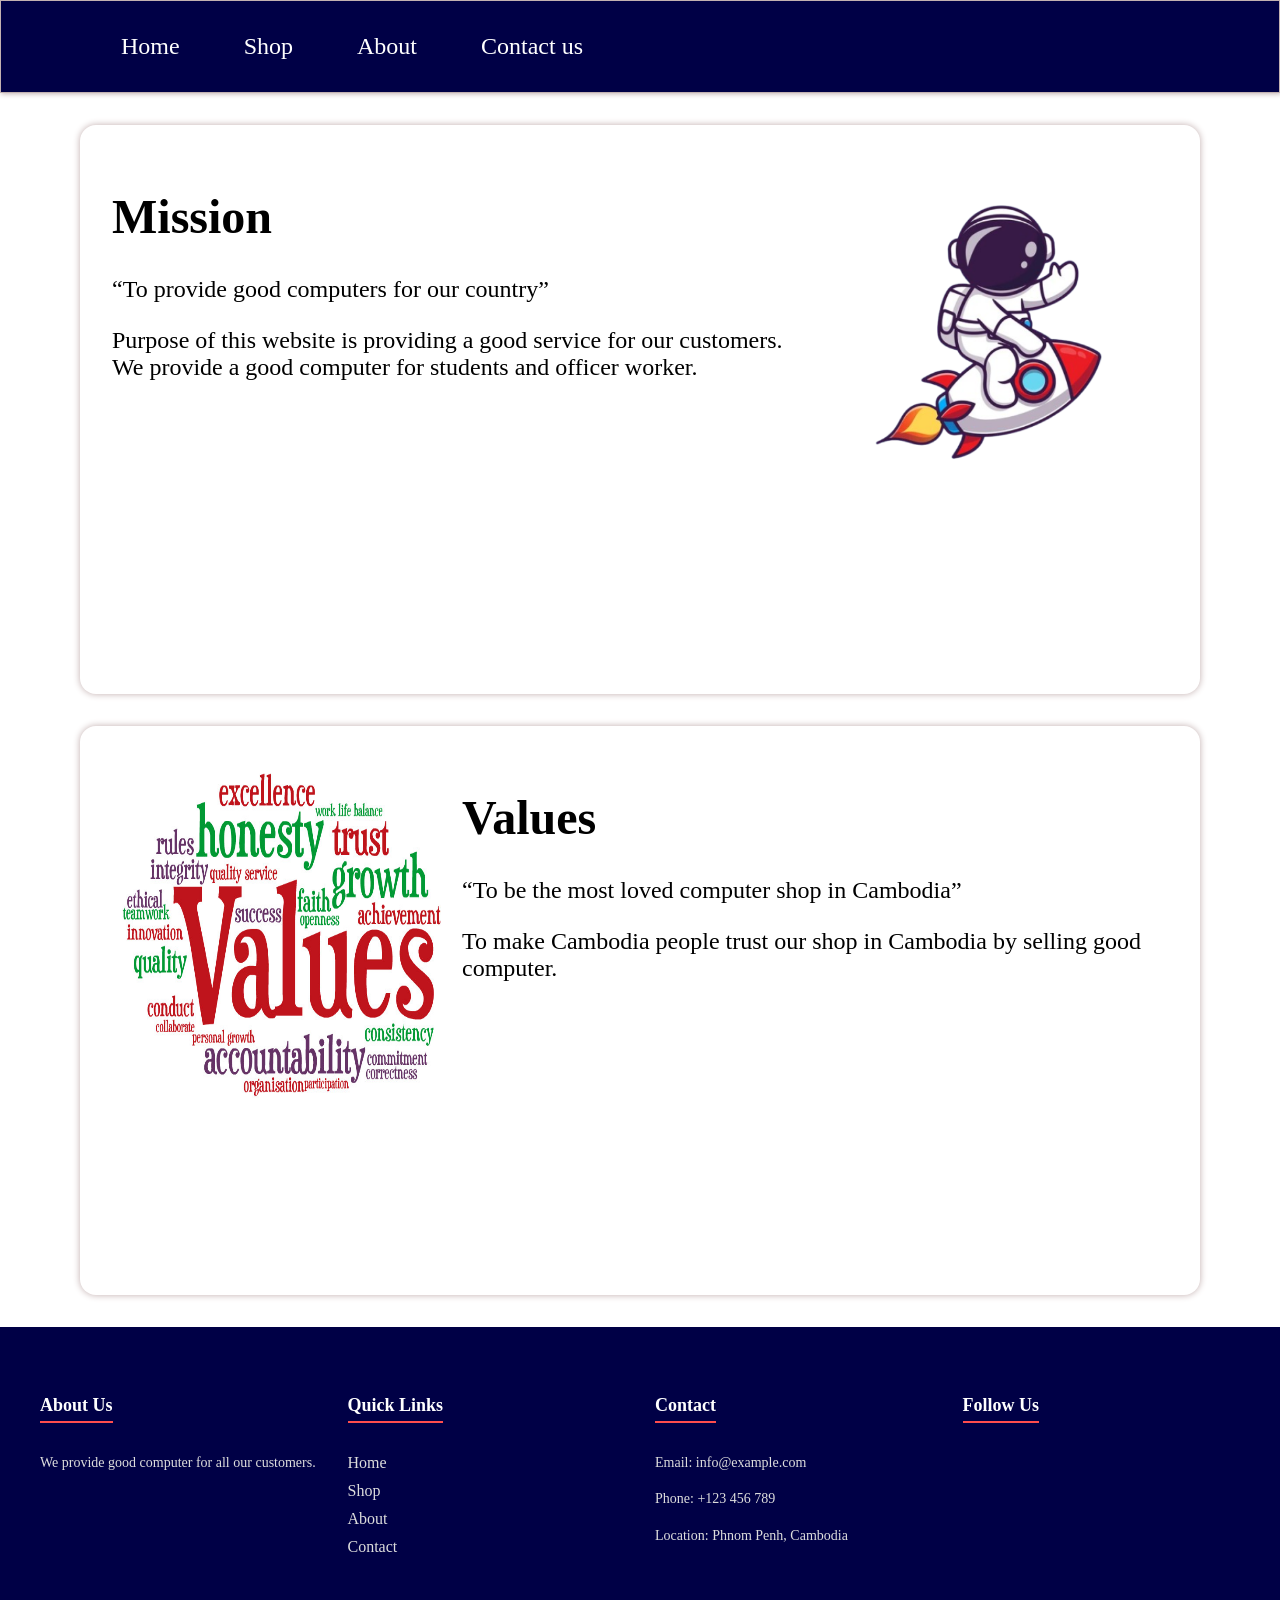
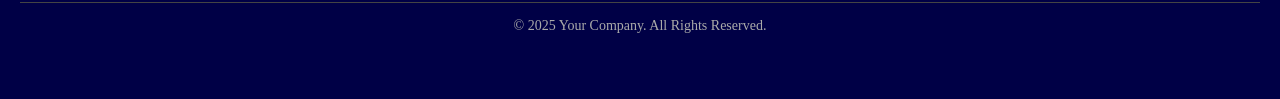
==== pages/about.html @ 76c00406 "add" ====
<!DOCTYPE html>
<html lang="en">

<head>
    <meta charset="UTF-8">
    <meta name="viewport" content="width=device-width, initial-scale=1.0">
    <title>Document</title>
    <link rel="stylesheet" href="../scss/main.css">
</head>

<body>
    <nav>
        <!-- <img src="./img/nav/tech-computer-logo-template_23-2149199401.jpg" alt=""> -->
        <ul>
            <li><a href="../index.html">Home</a></li>
            <li><a href="./shop.html">Shop</a></li>
            <li><a href="#">About</a></li>
            <li><a href="./contact.html">Contact us</a></li>
        </ul>
    </nav>
    <div class="about-section">
        <div class="mission">
            <div class="text">
                <h1>Mission</h1>
                <q>To provide good computers for our country</q>
                <p>Purpose of this website is providing a good service for our customers. <br> We provide a good
                    computer for students and officer worker.
                </p>
            </div>
            <img src="../img/about/download.png" alt="">
        </div>
        <div class="value">
            <img src="../img/about/1520163147009.jpg" alt="">
            <div class="text">
                <h1>Values</h1>
                <q>To be the most loved computer shop in Cambodia</q>
                <p>To make Cambodia people trust our shop in Cambodia by selling good computer.
                </p>
            </div>
        </div>
    </div>
    <footer>
        <div class="footer-container">
            <div class="footer-about">
                <h3>About Us</h3>
                <p>We provide good computer for all our customers.</p>
            </div>
            <div class="footer-links">
                <h3>Quick Links</h3>
                <ul>
                    <li><a href="#">Home</a></li>
                    <li><a href="#">Shop</a></li>
                    <li><a href="#">About</a></li>
                    <li><a href="#">Contact</a></li>
                </ul>
            </div>
            <div class="footer-contact">
                <h3>Contact</h3>
                <p>Email: info@example.com</p>
                <p>Phone: +123 456 789</p>
                <p>Location: Phnom Penh, Cambodia</p>
            </div>
            <div class="footer-social">
                <h3>Follow Us</h3>
                <div class="social-icons">
                    <a href="#"><i class="fab fa-facebook-f"></i></a>
                    <a href="#"><i class="fab fa-twitter"></i></a>
                    <a href="#"><i class="fab fa-instagram"></i></a>
                    <a href="#"><i class="fab fa-linkedin-in"></i></a>
                </div>
            </div>
        </div>
        <div class="footer-bottom">
            &copy; 2025 Your Company. All Rights Reserved.
        </div>
    </footer>
</body>

</html>
---- scss/main.css ----
nav {
  background-color: #000046;
  box-shadow: 1px 1px 5px 0px rgb(194, 177, 177);
  border: 1px solid rgb(194, 177, 177);
  display: flex;
  padding: 1em 5em;
  justify-content: space-between;
}
nav img {
  width: 75px;
}
nav ul {
  display: flex;
  gap: 64px;
}
nav a {
  color: white;
  text-decoration: none;
  font-size: 24px;
}
nav li {
  list-style: none;
}
nav li:hover {
  transform: scale(1.5);
  transition: 0.5s;
}

main .container {
  display: flex;
  padding: 5em 5em;
}
main .container h1 {
  font-size: 4em;
  color: #000046;
}
main .container img {
  width: 650px;
}
main .container .text-header p {
  font-size: 2em;
  padding-left: 3em;
}
main .container .btn {
  width: 100px;
  height: 50px;
  font-size: 1em;
  font-weight: bold;
  border-radius: 16px;
  color: #000046;
  margin-left: 1em;
  border: 1px solid black;
}

nav {
  background-color: #000046;
  box-shadow: 1px 1px 5px 0px rgb(194, 177, 177);
  border: 1px solid rgb(194, 177, 177);
  display: flex;
  padding: 1em 5em;
  justify-content: space-between;
}
nav img {
  width: 75px;
}
nav ul {
  display: flex;
  gap: 64px;
}
nav a {
  color: white;
  text-decoration: none;
  font-size: 24px;
}
nav li {
  list-style: none;
}
nav li:hover {
  transform: scale(1.5);
  transition: 0.5s;
}

.shop-section {
  display: grid;
  padding: 2em 5em;
  gap: 24px;
}
.shop-section .input {
  width: 800px;
}
.shop-section .search-container {
  border-radius: 8px;
  padding-left: 1em;
  height: 40px;
  box-shadow: 1px 1px 5px 0px rgb(129, 127, 127);
  border: none;
  width: 300px;
}
.shop-section select {
  padding: 2em;
  border: none;
}
.shop-section h1 {
  font-size: 4em;
  color: #000046;
}
.shop-section .cards {
  display: flex;
  gap: 24px;
  flex-wrap: wrap;
  justify-content: center;
}
.shop-section .cards .card {
  box-shadow: 1px 1px 10px 0px rgb(194, 177, 177);
  border-radius: 8px;
  width: 437px;
  height: 600px;
  display: grid;
  grid-template-rows: 1fr 2fr;
  animation: anime;
  animation-duration: 3s;
  animation-timeline: view();
  animation-range: entry 0% cover 40%;
}
.shop-section .cards .card .infor {
  padding: 1em;
}
.shop-section .cards .card img {
  width: 437px;
  height: 300px;
  border-radius: 8px;
}
.shop-section .cards .card img:hover {
  transition: 1s;
  transform: scale(0.7);
}
.shop-section .cards .card .price {
  display: flex;
}
.shop-section .cards .card .price h2 {
  font-size: 1.5em;
}
.shop-section .cards .card .add {
  background-color: orange;
  padding: 0.5em;
  border: none;
  color: white;
  width: 100px;
  height: 30px;
  border-radius: 8px;
}
.shop-section .cards .card .add:hover {
  transform: translateY(-1em);
  transition: 0.5s;
}
.shop-section .cards .card .buy:hover {
  transform: translateY(-1em);
  transition: 0.5s;
}
.shop-section .cards .card .buy {
  background-color: white;
  padding: 0.5em;
  border: none;
  color: #000046;
  width: 100px;
  height: 30px;
  border-radius: 8px;
  border: 1px solid orange;
}
.shop-section .cards .checked {
  color: orange;
}

@keyframes anime {
  from {
    opacity: 0;
    transform: scale(0.5);
  }
  to {
    opacity: 1;
    transform: scale(1);
  }
}
.about-section {
  height: 130vh;
  padding: 2em 5em;
  display: grid;
  gap: 2em;
}
.about-section h1 {
  font-size: 3em;
}
.about-section p {
  font-size: 1.5em;
}
.about-section q {
  font-size: 1.5em;
}
.about-section .mission, .about-section .value {
  box-shadow: 0px 0px 7px 0px rgb(192, 173, 173);
  border-radius: 16px;
  padding: 2em;
  display: flex;
  justify-content: space-between;
}
.about-section .mission img, .about-section .value img {
  width: 350px;
  height: 350px;
}

.contact-container {
  background: #ffffff;
  border-radius: 20px;
  box-shadow: 0 10px 30px rgba(0, 0, 0, 0.1);
  animation: fadeIn 1.2s ease-in-out;
  display: grid;
  grid-template-columns: 1fr 1fr;
  gap: 40px;
  margin: 2em 5em;
  padding: 2em 5em;
}
.contact-container .map {
  margin-top: 20px;
  border-radius: 15px;
  overflow: hidden;
  height: 200px;
  width: 100%;
  box-shadow: 0 5px 15px rgba(0, 0, 0, 0.1);
}
.contact-container .contact-info h2,
.contact-container .contact-form h2 {
  font-size: 2rem;
  margin-bottom: 20px;
  color: #222;
  position: relative;
}
.contact-container .contact-info h2::after,
.contact-container .contact-form h2::after {
  content: "";
  display: block;
  width: 60px;
  height: 4px;
  background: linear-gradient(90deg, #4facfe, #00f2fe);
  border-radius: 2px;
  margin-top: 8px;
}
.contact-container .info-item {
  display: flex;
  align-items: center;
  gap: 15px;
  margin-bottom: 15px;
  font-size: 1rem;
  color: #555;
}
.contact-container .info-item span {
  font-size: 1.5rem;
  color: #4facfe;
}
.contact-container .socials {
  margin-top: 20px;
}
.contact-container .socials a {
  display: inline-block;
  margin-right: 12px;
  text-decoration: none;
  font-size: 1.2rem;
  color: #4facfe;
  border: 1px solid #4facfe;
  padding: 8px 12px;
  border-radius: 50%;
  transition: 0.3s ease;
}
.contact-container .socials a:hover {
  background: linear-gradient(135deg, #4facfe, #00f2fe);
  color: #fff;
  transform: scale(1.1);
  box-shadow: 0 5px 15px rgba(79, 172, 254, 0.3);
}
.contact-container .contact-form form {
  display: flex;
  flex-direction: column;
  gap: 18px;
}
.contact-container .contact-form input,
.contact-container .contact-form textarea {
  padding: 14px 16px;
  border: none;
  border-radius: 12px;
  outline: none;
  font-size: 1rem;
  background: #f7f9fc;
  color: #333;
  transition: 0.3s ease;
  border: 1px solid #ddd;
}
.contact-container .contact-form input:focus,
.contact-container .contact-form textarea:focus {
  border-color: #4facfe;
  box-shadow: 0 0 10px rgba(79, 172, 254, 0.3);
  background: #fff;
}
.contact-container .contact-form textarea {
  resize: none;
  min-height: 130px;
}
.contact-container .contact-form button {
  background: linear-gradient(135deg, #4facfe, #00f2fe);
  border: none;
  padding: 14px;
  border-radius: 12px;
  font-size: 1.1rem;
  font-weight: 600;
  color: #fff;
  cursor: pointer;
  transition: 0.3s ease;
  text-transform: uppercase;
  letter-spacing: 1px;
}
.contact-container .contact-form button:hover {
  transform: translateY(-3px) scale(1.03);
  box-shadow: 0 8px 20px rgba(79, 172, 254, 0.4);
}

footer {
  background-color: #000046;
  color: #fff;
  padding: 50px 20px;
}

.footer-container {
  display: grid;
  grid-template-columns: repeat(auto-fit, minmax(200px, 1fr));
  gap: 30px;
  max-width: 1200px;
  margin: auto;
}

.footer-container h3 {
  margin-bottom: 15px;
  font-size: 18px;
  border-bottom: 2px solid #ff4d4d;
  display: inline-block;
  padding-bottom: 5px;
}

.footer-container p {
  line-height: 1.6;
  font-size: 14px;
  color: #ddd;
}

.footer-links ul {
  list-style: none;
  padding: 0;
}

.footer-links ul li {
  margin-bottom: 10px;
}

.footer-links ul li a {
  color: #ddd;
  text-decoration: none;
  transition: 0.3s;
}

.footer-links ul li a:hover {
  color: #ff4d4d;
}

.social-icons a {
  display: inline-block;
  margin-right: 10px;
  font-size: 20px;
  color: #ddd;
  transition: 0.3s;
}

.social-icons a:hover {
  color: #ff4d4d;
}

.footer-bottom {
  text-align: center;
  padding: 15px;
  margin-top: 30px;
  border-top: 1px solid #444;
  font-size: 14px;
  color: #aaa;
}

body {
  padding: 0;
  margin: 0;
}
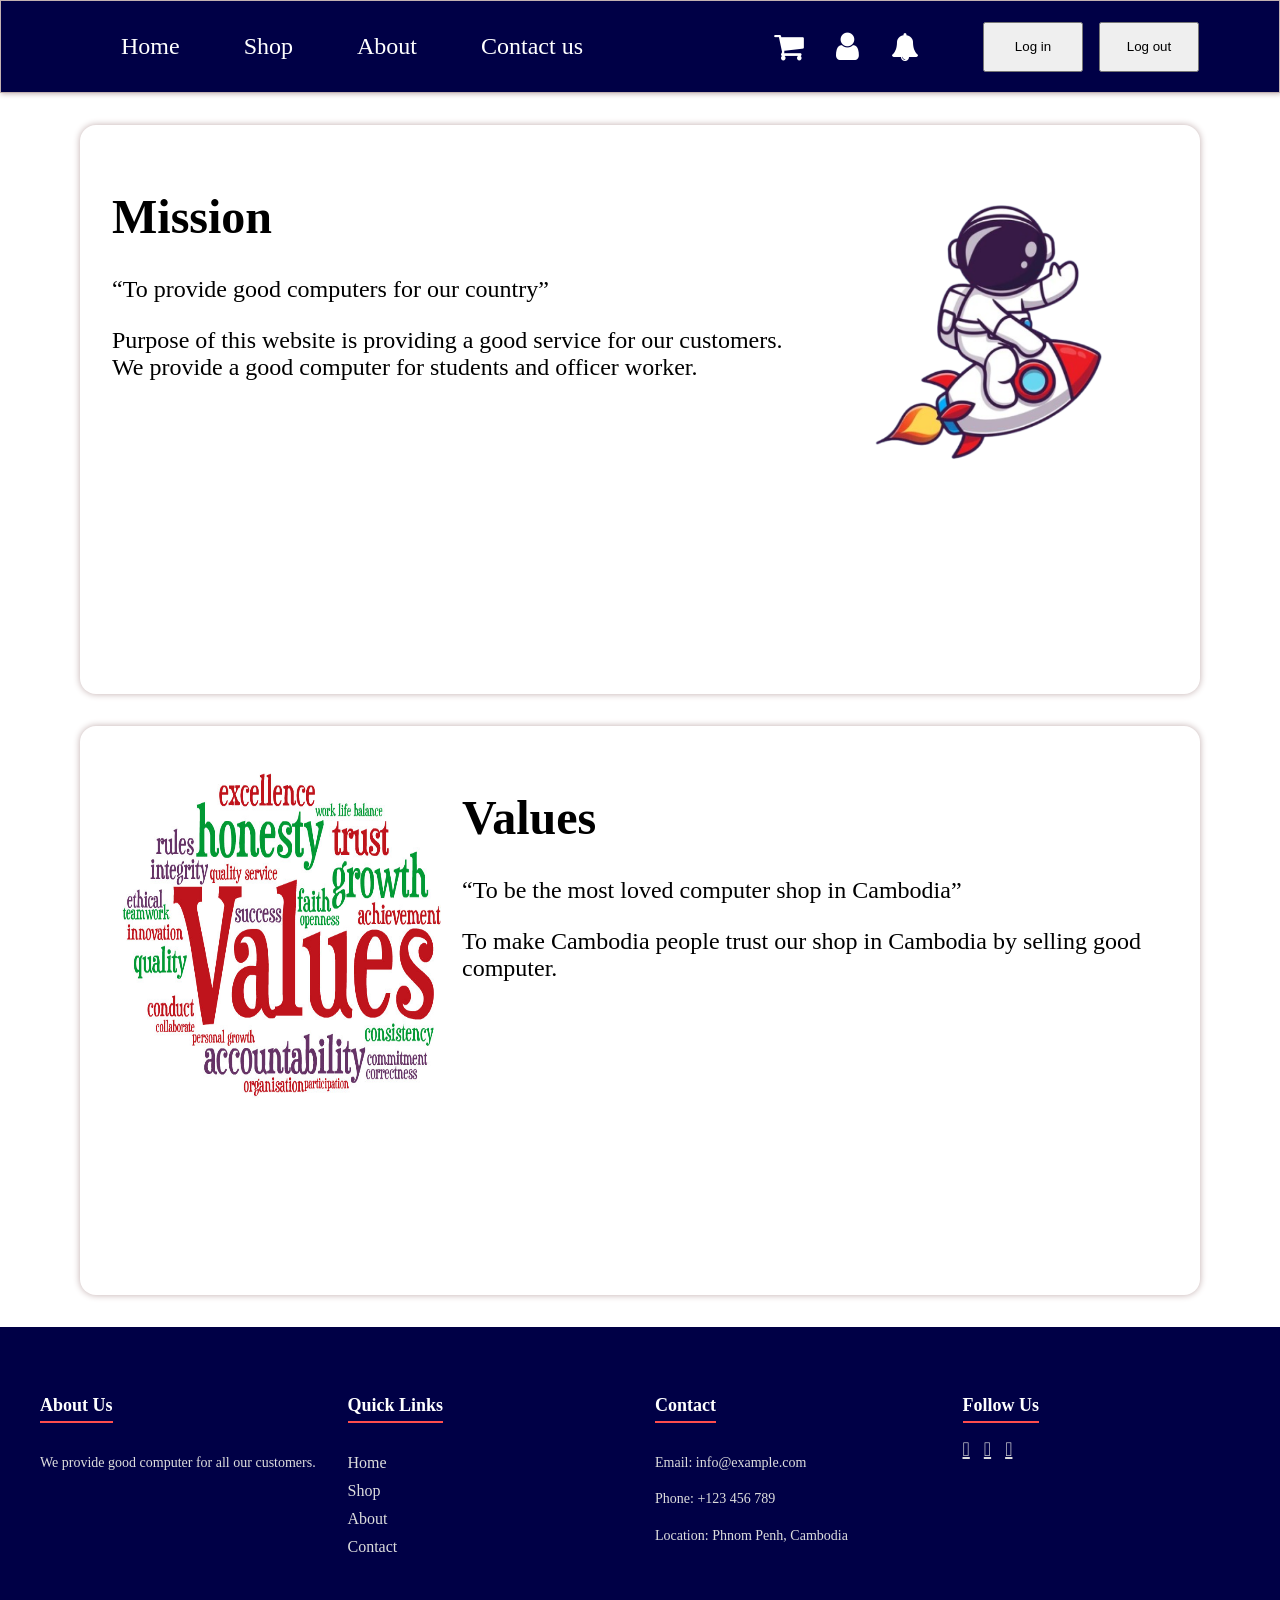
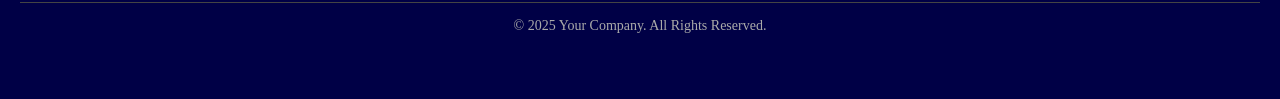
==== commit 78f84dfb: "add more" ====
--- a/pages/about.html
+++ b/pages/about.html
@@ -6,6 +6,7 @@
     <meta name="viewport" content="width=device-width, initial-scale=1.0">
     <title>Document</title>
     <link rel="stylesheet" href="../scss/main.css">
+    <link rel="stylesheet" href="https://cdnjs.cloudflare.com/ajax/libs/font-awesome/4.7.0/css/font-awesome.min.css">
 </head>
 
 <body>
@@ -17,6 +18,17 @@
             <li><a href="#">About</a></li>
             <li><a href="./contact.html">Contact us</a></li>
         </ul>
+         <div class="nav-righ">
+            <div class="user">
+                <i class="fa fa-shopping-cart" style="font-size:32px;color:white"></i>
+                <i class="fa fa-user" style="font-size:32px;color:white"></i>
+                <i class="fa fa-bell" style="font-size:28px; color: white;"></i>
+            </div>
+            <div class="log">
+                <button class="login">Log in</button>
+                <button class="logout">Log out</button>
+            </div>
+        </div>
     </nav>
     <div class="about-section">
         <div class="mission">
--- a/scss/main.css
+++ b/scss/main.css
@@ -5,6 +5,24 @@
   display: flex;
   padding: 1em 5em;
   justify-content: space-between;
+}
+nav .nav-righ {
+  display: flex;
+  gap: 64px;
+  align-items: center;
+}
+nav .log {
+  display: flex;
+  gap: 16px;
+}
+nav .user {
+  display: flex;
+  gap: 32px;
+  align-items: center;
+}
+nav .login, nav .logout {
+  width: 100px;
+  height: 50px;
 }
 nav img {
   width: 75px;
@@ -59,6 +77,24 @@
   display: flex;
   padding: 1em 5em;
   justify-content: space-between;
+}
+nav .nav-righ {
+  display: flex;
+  gap: 64px;
+  align-items: center;
+}
+nav .log {
+  display: flex;
+  gap: 16px;
+}
+nav .user {
+  display: flex;
+  gap: 32px;
+  align-items: center;
+}
+nav .login, nav .logout {
+  width: 100px;
+  height: 50px;
 }
 nav img {
   width: 75px;
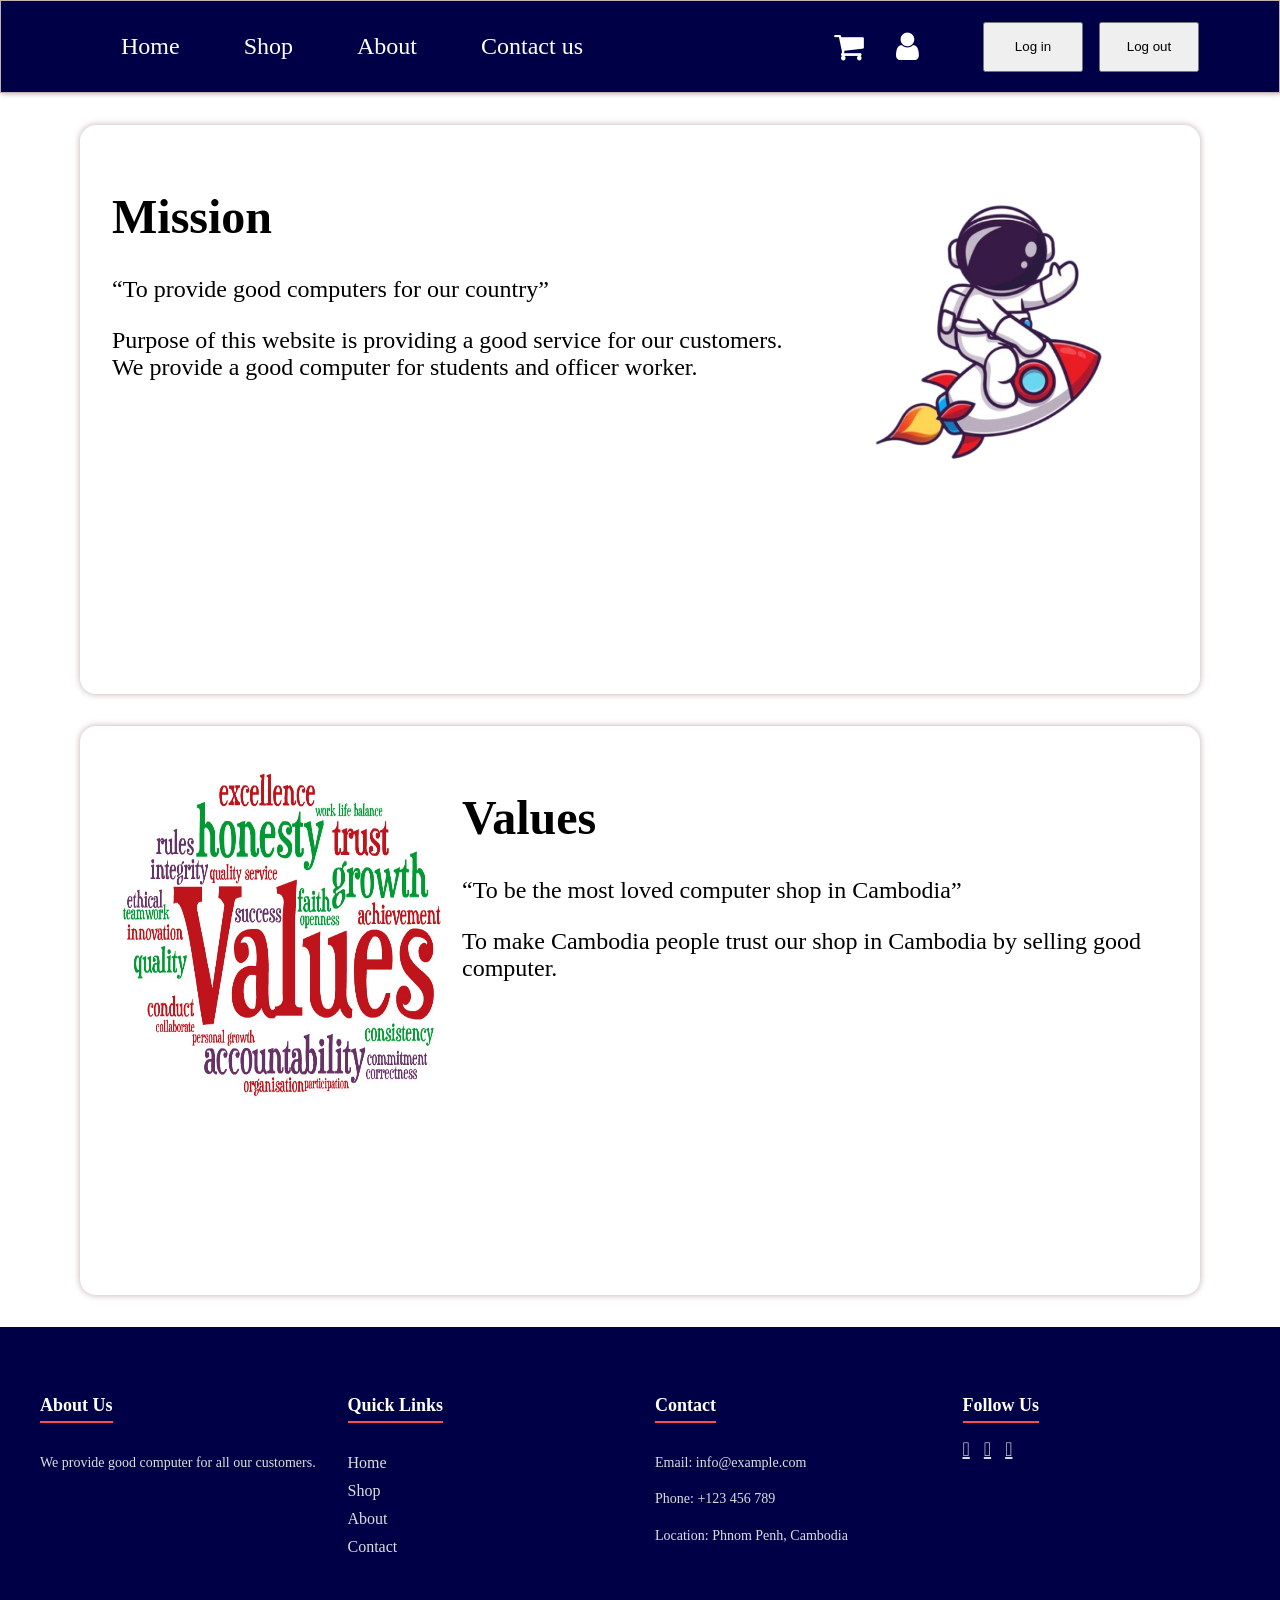
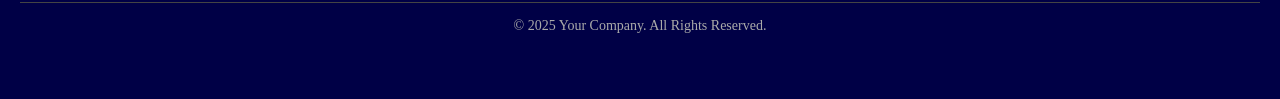
==== commit f63db82e: "add" ====
--- a/pages/about.html
+++ b/pages/about.html
@@ -22,7 +22,6 @@
             <div class="user">
                 <i class="fa fa-shopping-cart" style="font-size:32px;color:white"></i>
                 <i class="fa fa-user" style="font-size:32px;color:white"></i>
-                <i class="fa fa-bell" style="font-size:28px; color: white;"></i>
             </div>
             <div class="log">
                 <button class="login">Log in</button>
--- a/scss/main.css
+++ b/scss/main.css
@@ -70,6 +70,41 @@
   border: 1px solid black;
 }
 
+@media (max-width: 480px) {
+  body {
+    padding: 0;
+  }
+  .home-section {
+    display: flex;
+    flex-direction: column;
+  }
+  .container {
+    display: flex;
+    flex-direction: column;
+  }
+  .container img {
+    display: none;
+  }
+  nav {
+    width: 100%;
+    display: flex;
+    flex-direction: column;
+    gap: 4px;
+    justify-content: flex-start;
+    padding: 0em 0em;
+  }
+  nav ul, nav li a {
+    display: none;
+  }
+  nav li {
+    display: none;
+  }
+  nav select {
+    display: inline;
+    width: 80px;
+    height: 30px;
+  }
+}
 nav {
   background-color: #000046;
   box-shadow: 1px 1px 5px 0px rgb(194, 177, 177);
@@ -425,6 +460,134 @@
   color: #aaa;
 }
 
+.login-container {
+  background: #fff;
+  padding: 4em;
+  border-radius: 12px;
+  box-shadow: 0 8px 20px rgba(0, 0, 0, 0.2);
+  width: 320px;
+  text-align: center;
+}
+
+.login-container h2 {
+  margin-bottom: 20px;
+  color: #333;
+}
+
+.login-container input {
+  width: 100%;
+  padding: 12px;
+  margin: 10px 0;
+  border: 1px solid #ccc;
+  border-radius: 8px;
+  font-size: 14px;
+}
+
+.login-container .login {
+  width: 100%;
+  padding: 12px;
+  border: none;
+  background: #2575fc;
+  color: #fff;
+  border-radius: 8px;
+  font-size: 16px;
+  cursor: pointer;
+}
+
+.login-container .back {
+  background-color: white;
+  border: 1px solid #1a5dd8;
+  width: 100%;
+  padding: 12px;
+  border-radius: 8px;
+  font-size: 16px;
+  cursor: pointer;
+}
+
+.back #back {
+  text-decoration: none;
+  color: #333;
+}
+
+.login-container .login:hover {
+  background: #1a5dd8;
+}
+
+.login-container .back:hover {
+  background-color: #1a5dd8;
+  color: white;
+}
+
+.login-container p {
+  margin-top: 15px;
+  font-size: 14px;
+}
+
+.login-container .register {
+  color: #2575fc;
+  text-decoration: none;
+}
+
+.login-container a:hover {
+  text-decoration: underline;
+}
+
+.btn {
+  display: flex;
+  flex-direction: column;
+  gap: 4px;
+}
+
+.profile-card {
+  background: #fff;
+  padding: 30px;
+  border-radius: 15px;
+  box-shadow: 0 4px 10px rgba(0, 0, 0, 0.1);
+  text-align: center;
+  width: 350px;
+}
+.profile-card img {
+  width: 120px;
+  height: 120px;
+  border-radius: 50%;
+  object-fit: cover;
+  margin-bottom: 15px;
+  border: 3px solid #007BFF;
+}
+.profile-card h2 {
+  margin: 10px 0;
+  font-size: 22px;
+  color: #333;
+}
+.profile-card h2 p {
+  color: #555;
+  margin: 5px 0;
+}
+.profile-card .profile-info {
+  margin-top: 20px;
+  text-align: left;
+}
+.profile-card .profile-info strong {
+  color: #007BFF;
+}
+.profile-card .btn-2 {
+  display: inline-block;
+  margin-top: 20px;
+  padding: 10px 20px;
+  background: #007BFF;
+  color: #fff;
+  border-radius: 8px;
+  text-decoration: none;
+  transition: 0.3s;
+}
+.profile-card .btn-2:hover {
+  background: #0056b3;
+}
+
+select {
+  display: none;
+}
+
 body {
   padding: 0;
   margin: 0;
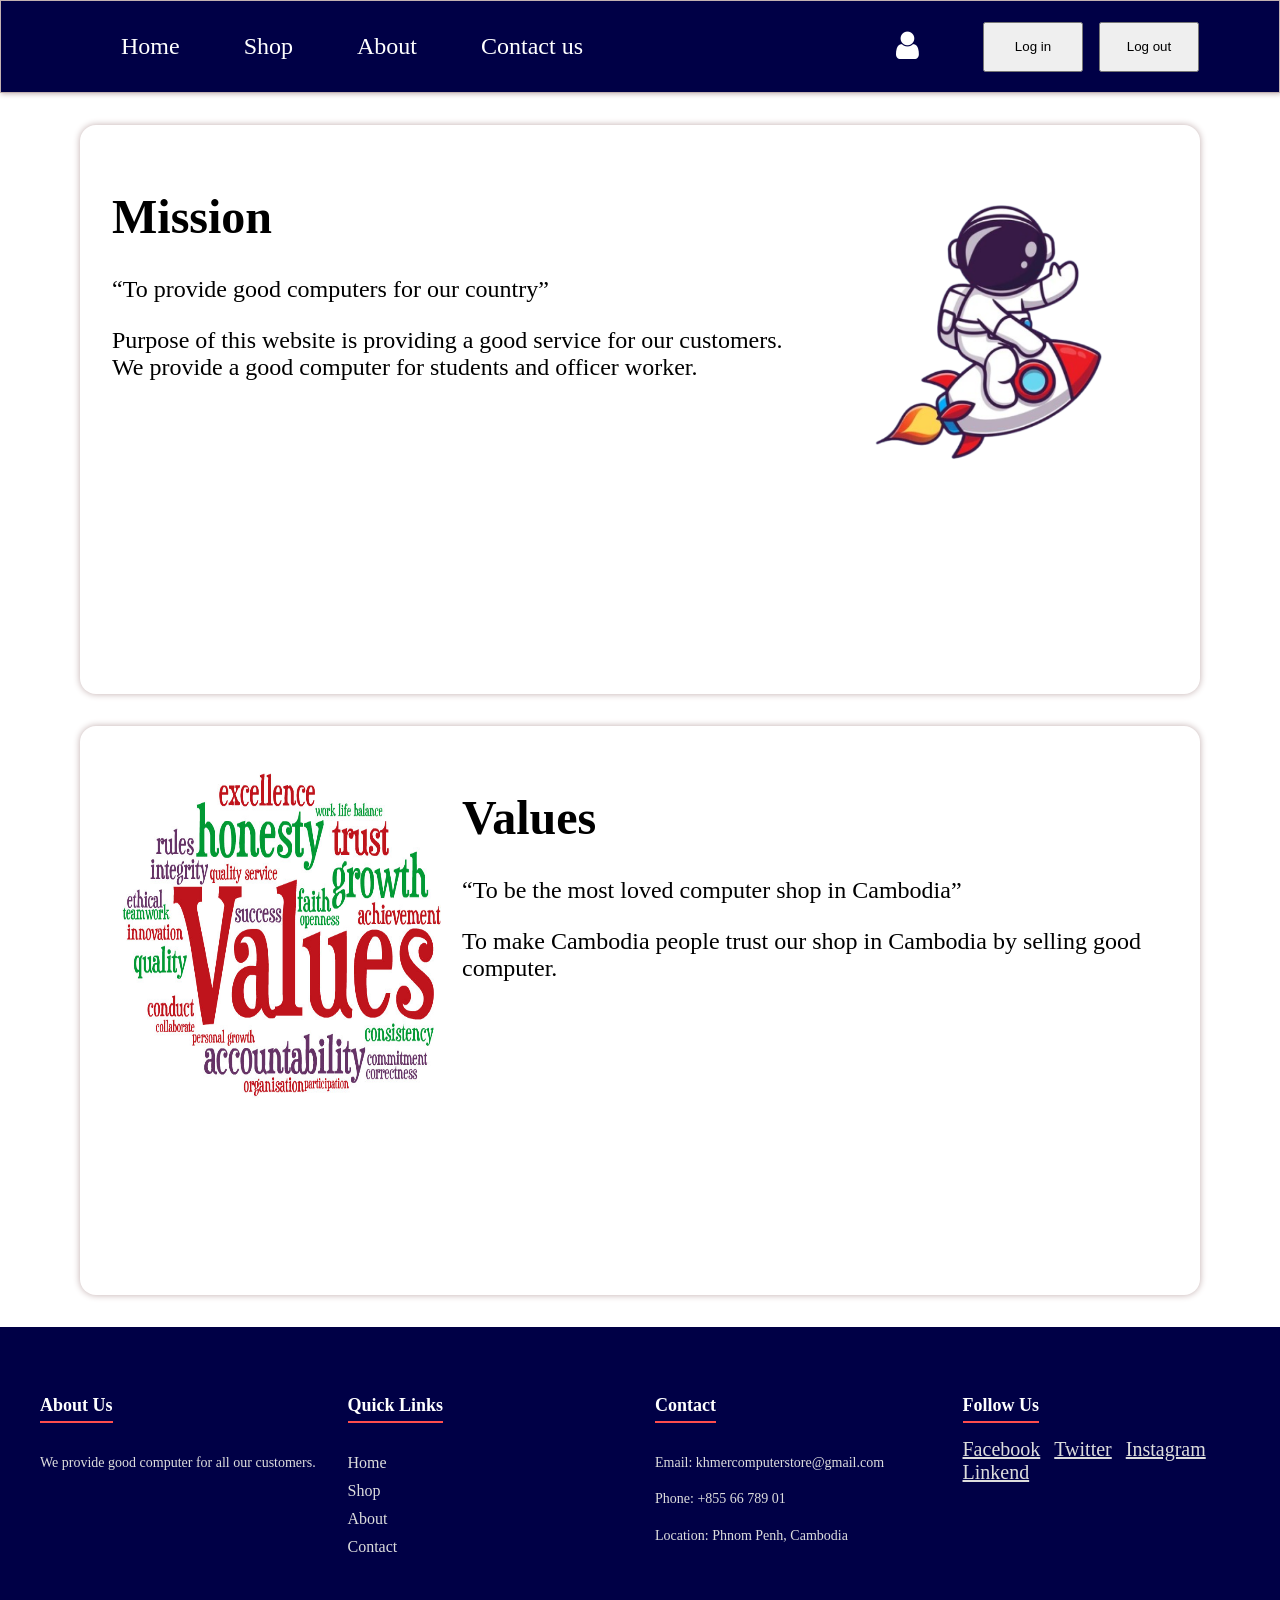
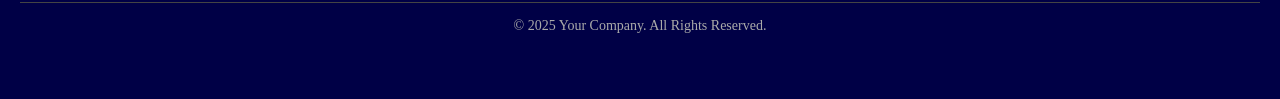
==== commit cfecb343: "finish website" ====
--- a/pages/about.html
+++ b/pages/about.html
@@ -11,23 +11,29 @@
 
 <body>
     <nav>
-        <!-- <img src="./img/nav/tech-computer-logo-template_23-2149199401.jpg" alt=""> -->
-        <ul>
+        <ul class="menu1">
             <li><a href="../index.html">Home</a></li>
             <li><a href="./shop.html">Shop</a></li>
             <li><a href="#">About</a></li>
             <li><a href="./contact.html">Contact us</a></li>
         </ul>
-         <div class="nav-righ">
+        <div class="nav-righ">
             <div class="user">
-                <i class="fa fa-shopping-cart" style="font-size:32px;color:white"></i>
-                <i class="fa fa-user" style="font-size:32px;color:white"></i>
+                <div class="menu" onclick=show()><a href="#"><i class="fa fa-bars" style="font-size:36px"></i></a></div>
+                <a href="../nav-info/user.html"><i class="fa fa-user" style="font-size:32px;color:white"></i></a>
             </div>
             <div class="log">
-                <button class="login">Log in</button>
+                <a href="../nav-info/login.html"><button class="login">Log in</button></a>
                 <button class="logout">Log out</button>
             </div>
         </div>
+        <ul class="sidebar">
+            <li><a href="../index.html">Home</a></li>
+            <li><a href="./shop.html">Shop</a></li>
+            <li><a href="#">About</a></li>
+            <li><a href="./contact.html">Contact us</a></li>
+            <li onclick=hide() class="back"><a href="#">← back</i></a></li>
+        </ul>
     </nav>
     <div class="about-section">
         <div class="mission">
@@ -51,40 +57,41 @@
         </div>
     </div>
     <footer>
-        <div class="footer-container">
-            <div class="footer-about">
-                <h3>About Us</h3>
-                <p>We provide good computer for all our customers.</p>
-            </div>
-            <div class="footer-links">
-                <h3>Quick Links</h3>
-                <ul>
-                    <li><a href="#">Home</a></li>
-                    <li><a href="#">Shop</a></li>
-                    <li><a href="#">About</a></li>
-                    <li><a href="#">Contact</a></li>
-                </ul>
-            </div>
-            <div class="footer-contact">
-                <h3>Contact</h3>
-                <p>Email: info@example.com</p>
-                <p>Phone: +123 456 789</p>
-                <p>Location: Phnom Penh, Cambodia</p>
-            </div>
-            <div class="footer-social">
-                <h3>Follow Us</h3>
-                <div class="social-icons">
-                    <a href="#"><i class="fab fa-facebook-f"></i></a>
-                    <a href="#"><i class="fab fa-twitter"></i></a>
-                    <a href="#"><i class="fab fa-instagram"></i></a>
-                    <a href="#"><i class="fab fa-linkedin-in"></i></a>
+            <div class="footer-container">
+                <div class="footer-about">
+                    <h3>About Us</h3>
+                    <p>We provide good computer for all our customers.</p>
+                </div>
+                <div class="footer-links">
+                    <h3>Quick Links</h3>
+                    <ul>
+                        <li><a href="../index.html">Home</a></li>
+                        <li><a href="./shop.html">Shop</a></li>
+                        <li><a href="#">About</a></li>
+                        <li><a href="./contact.html">Contact</a></li>
+                    </ul>
+                </div>
+                <div class="footer-contact">
+                    <h3>Contact</h3>
+                    <p>Email: khmercomputerstore@gmail.com</p>
+                    <p>Phone: +855 66 789 01</p>
+                    <p>Location: Phnom Penh, Cambodia</p>
+                </div>
+                <div class="footer-social">
+                    <h3>Follow Us</h3>
+                    <div class="social-icons">
+                        <a href="#">Facebook</a>
+                        <a href="#">Twitter</a>
+                        <a href="#">Instagram</a>
+                        <a href="#">Linkend</a>
+                    </div>
                 </div>
             </div>
-        </div>
-        <div class="footer-bottom">
-            &copy; 2025 Your Company. All Rights Reserved.
-        </div>
-    </footer>
+            <div class="footer-bottom">
+                &copy; 2025 Your Company. All Rights Reserved.
+            </div>
+        </footer>
+     <script src="../js/main.js"></script>
 </body>
 
 </html>
--- a/scss/main.css
+++ b/scss/main.css
@@ -40,13 +40,23 @@
   list-style: none;
 }
 nav li:hover {
-  transform: scale(1.5);
+  transform: scale(1.1);
   transition: 0.5s;
 }
+nav .menu {
+  display: none;
+}
+nav .sidebar {
+  display: none;
+  flex-direction: column;
+}
+nav .sidebar .back {
+  font-weight: bold;
+}
 
 main .container {
   display: flex;
-  padding: 5em 5em;
+  padding: 2em 2em;
 }
 main .container h1 {
   font-size: 4em;
@@ -70,87 +80,6 @@
   border: 1px solid black;
 }
 
-@media (max-width: 480px) {
-  body {
-    padding: 0;
-  }
-  .home-section {
-    display: flex;
-    flex-direction: column;
-  }
-  .container {
-    display: flex;
-    flex-direction: column;
-  }
-  .container img {
-    display: none;
-  }
-  nav {
-    width: 100%;
-    display: flex;
-    flex-direction: column;
-    gap: 4px;
-    justify-content: flex-start;
-    padding: 0em 0em;
-  }
-  nav ul, nav li a {
-    display: none;
-  }
-  nav li {
-    display: none;
-  }
-  nav select {
-    display: inline;
-    width: 80px;
-    height: 30px;
-  }
-}
-nav {
-  background-color: #000046;
-  box-shadow: 1px 1px 5px 0px rgb(194, 177, 177);
-  border: 1px solid rgb(194, 177, 177);
-  display: flex;
-  padding: 1em 5em;
-  justify-content: space-between;
-}
-nav .nav-righ {
-  display: flex;
-  gap: 64px;
-  align-items: center;
-}
-nav .log {
-  display: flex;
-  gap: 16px;
-}
-nav .user {
-  display: flex;
-  gap: 32px;
-  align-items: center;
-}
-nav .login, nav .logout {
-  width: 100px;
-  height: 50px;
-}
-nav img {
-  width: 75px;
-}
-nav ul {
-  display: flex;
-  gap: 64px;
-}
-nav a {
-  color: white;
-  text-decoration: none;
-  font-size: 24px;
-}
-nav li {
-  list-style: none;
-}
-nav li:hover {
-  transform: scale(1.5);
-  transition: 0.5s;
-}
-
 .shop-section {
   display: grid;
   padding: 2em 5em;
@@ -161,11 +90,9 @@
 }
 .shop-section .search-container {
   border-radius: 8px;
-  padding-left: 1em;
   height: 40px;
   box-shadow: 1px 1px 5px 0px rgb(129, 127, 127);
   border: none;
-  width: 300px;
 }
 .shop-section select {
   padding: 2em;
@@ -336,7 +263,6 @@
   text-decoration: none;
   font-size: 1.2rem;
   color: #4facfe;
-  border: 1px solid #4facfe;
   padding: 8px 12px;
   border-radius: 50%;
   transition: 0.3s ease;
@@ -584,6 +510,81 @@
   background: #0056b3;
 }
 
+@media (max-width: 480px) {
+  body {
+    padding: 0;
+  }
+  .home-section {
+    display: flex;
+    flex-direction: column;
+  }
+  .container {
+    display: flex;
+    flex-direction: column;
+  }
+  .container img {
+    display: none;
+  }
+  nav {
+    width: 100%;
+    display: flex;
+    flex-direction: column;
+    gap: 4px;
+    justify-content: flex-start;
+    padding: 0em 0em;
+  }
+  nav .menu1 {
+    display: none;
+  }
+  nav select {
+    display: inline;
+    width: 80px;
+    height: 30px;
+  }
+  nav .menu {
+    display: flex;
+  }
+  .shop-section {
+    display: flex;
+    flex-direction: column;
+    padding-top: 1em;
+    margin: 0;
+  }
+  .shop-section .cards {
+    display: flex;
+  }
+  .shop-section .card {
+    display: flex;
+    flex-direction: column;
+  }
+  .shop-section .card .infor {
+    padding: 3em;
+  }
+  .shop-section .card select {
+    padding: 0;
+  }
+  .shop-section .card img {
+    width: 437px;
+    height: 300px;
+    border-radius: 8px;
+  }
+  .about-section {
+    height: 220vh;
+    padding: 0;
+  }
+  .about-section .mission, .about-section .value {
+    display: flex;
+    flex-direction: column;
+    border: none;
+    box-shadow: none;
+  }
+  .contact-container {
+    display: flex;
+    flex-direction: column;
+    margin: 0;
+    padding: 0 0 2em 0;
+  }
+}
 select {
   display: none;
 }
